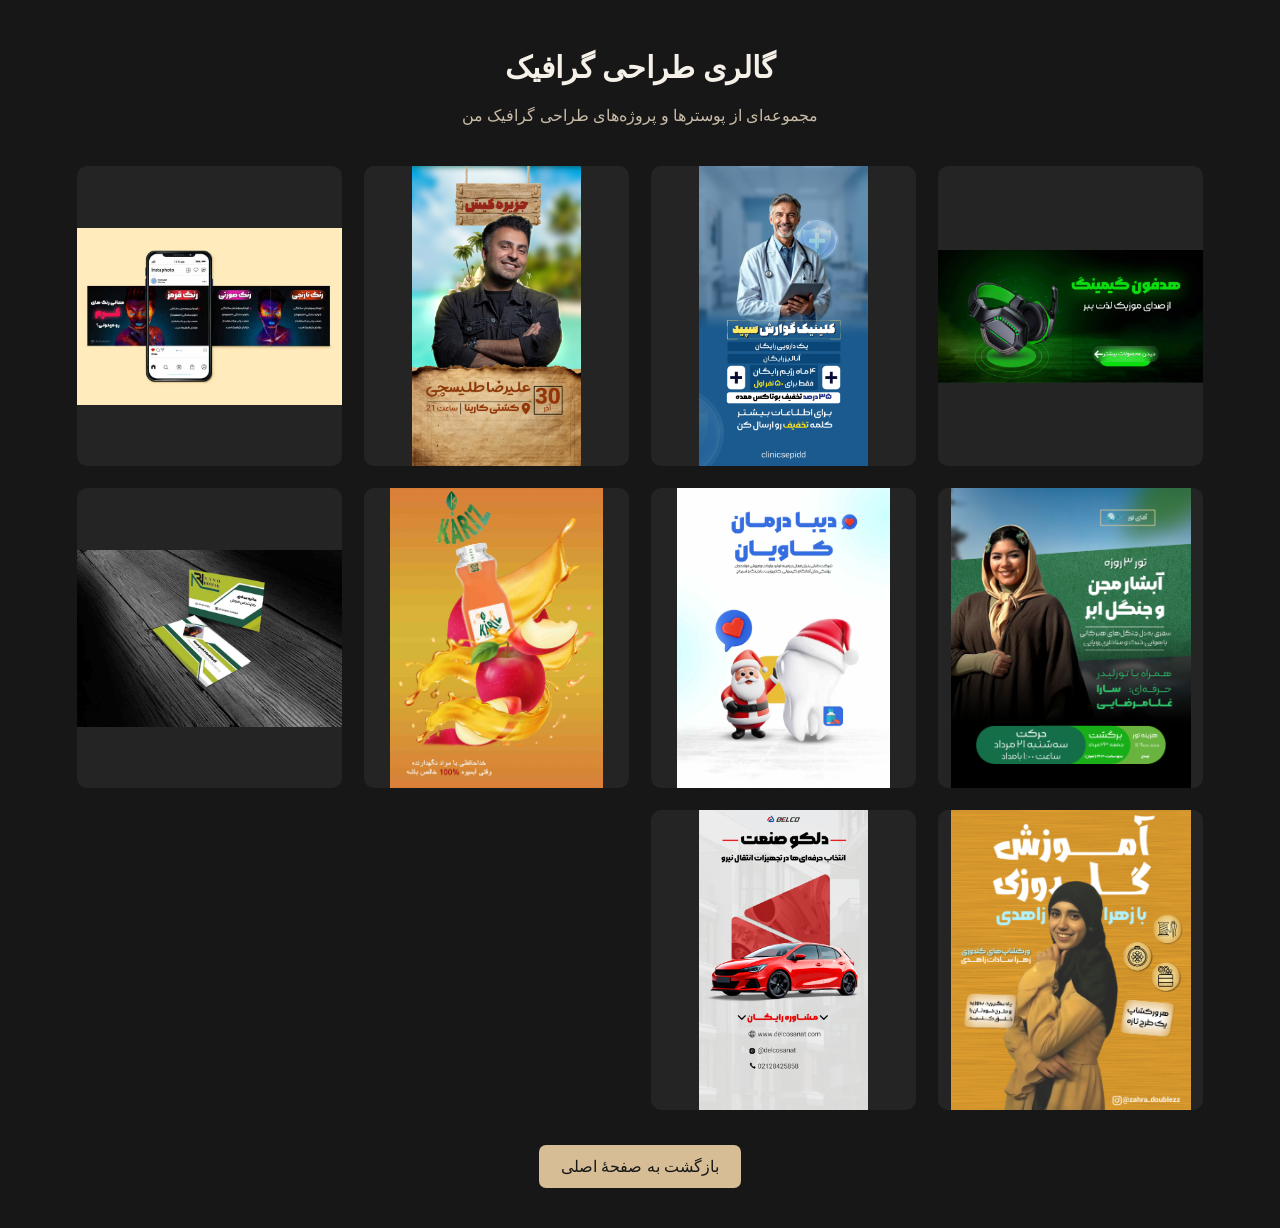
==== design-gallery.html @ f3b90c36 "Upload portfolio" ====
<!DOCTYPE html>
<html lang="fa" dir="rtl">
<head>
    <meta charset="UTF-8">
    <meta name="viewport" content="width=device-width, initial-scale=1.0">
    <title>گالری طراحی گرافیک | حانیه حدادی</title>

    <style>
        * {
            box-sizing: border-box;
        }

        body {
            margin: 0;
            padding: 30px 6%;
            background: #171717;
            color: #f5f0e8;
            font-family: Tahoma, Arial, sans-serif;
        }

        header {
            text-align: center;
            margin-bottom: 35px;
        }

        h1 {
            font-size: 30px;
            margin-bottom: 12px;
        }

        header p {
            color: #c8bba8;
            line-height: 1.9;
        }

        .gallery {
            display: grid;
            grid-template-columns: repeat(auto-fit, minmax(230px, 1fr));
            gap: 22px;
        }

        .gallery img {
            width: 100%;
            height: 300px;
            object-fit: contain;
            background: #242424;
            border-radius: 10px;
            cursor: pointer;
            transition: transform 0.25s;
        }

        .gallery img:hover {
            transform: scale(1.025);
        }

        .back-link {
            display: block;
            width: fit-content;
            margin: 35px auto 10px;
            padding: 12px 22px;
            color: #171717;
            background: #d6bd96;
            text-decoration: none;
            border-radius: 7px;
        }

        dialog {
            width: 90%;
            max-width: 1000px;
            max-height: 90vh;
            padding: 12px;
            border: none;
            border-radius: 10px;
            background: #242424;
        }

        dialog::backdrop {
            background: rgba(0, 0, 0, 0.88);
        }

        dialog img {
            display: block;
            max-width: 100%;
            max-height: 75vh;
            margin: auto;
        }

        dialog button {
            display: block;
            margin: 0 auto 10px;
            padding: 8px 18px;
            cursor: pointer;
        }

        @media (max-width: 600px) {
            body {
                padding: 24px 5%;
            }

            h1 {
                font-size: 24px;
            }

            .gallery img {
                height: 250px;
            }
        }
    </style>
</head>

<body>

    <header>
        <h1 id="page-title">گالری طراحی گرافیک</h1>
        <p id="page-description">
            مجموعه‌ای از پوسترها و پروژه‌های طراحی گرافیک من
        </p>
    </header>

    <main class="gallery" oncontextmenu="return false;">
        <img src="design  (1).jpg" alt="نمونه طراحی گرافیک ۱">
        <img src="design  (2).png" alt="نمونه طراحی گرافیک ۲">
        <img src="design  (3).png" alt="نمونه طراحی گرافیک ۳">
        <img src="design  (4).jpg" alt="نمونه طراحی گرافیک ۴">
        <img src="design  (5).png" alt="نمونه طراحی گرافیک ۵">
        <img src="design  (6).jpg" alt="نمونه طراحی گرافیک ۶">
        <img src="design  (7).jpg" alt="نمونه طراحی گرافیک ۷">
        <img src="design  (8).jpg" alt="نمونه طراحی گرافیک ۸">
        <img src="design  (9).png" alt="نمونه طراحی گرافیک ۹">
        <img src="design.png" alt="نمونه طراحی گرافیک ۱۰">
    </main>

    <a class="back-link" href="../../index.html" id="back-link">
        بازگشت به صفحهٔ اصلی
    </a>

    <dialog id="image-viewer">
        <button id="close-viewer" type="button">بستن ✕</button>
        <img id="large-image" src="" alt="">
    </dialog>

    <script>
        const viewer = document.getElementById("image-viewer");
        const largeImage = document.getElementById("large-image");
        const closeViewerBtn = document.getElementById("close-viewer");

        document.querySelectorAll(".gallery img").forEach(function (img) {
            img.addEventListener("click", function () {
                largeImage.src = img.src;
                largeImage.alt = img.alt;
                viewer.showModal();
            });
        });

        closeViewerBtn.addEventListener("click", function () {
            viewer.close();
        });

        viewer.addEventListener("click", function (event) {
            if (event.target === viewer) {
                viewer.close();
            }
        });

        document.addEventListener("keydown", function (event) {
            if (event.key === "Escape" && viewer.open) {
                viewer.close();
            }
        });

        const translations = {
            fa: {
                title: "گالری طراحی گرافیک",
                description: "مجموعه‌ای از پوسترها و پروژه‌های طراحی گرافیک من",
                back: "بازگشت به صفحهٔ اصلی",
                alt: "نمونه طراحی گرافیک",
                close: "بستن ✕"
            },
            en: {
                title: "Graphic Design Gallery",
                description: "A collection of my posters and graphic design projects",
                back: "Back to Home",
                alt: "Graphic design sample",
                close: "Close ✕"
            },
            it: {
                title: "Galleria di Graphic Design",
                description: "Una raccolta dei miei poster e progetti di grafica",
                back: "Torna alla pagina principale",
                alt: "Progetto di graphic design",
                close: "Chiudi ✕"
            }
        };

        let lang = "fa";
        try {
            lang = localStorage.getItem("selectedLanguage") || "fa";
        } catch (error) {
            lang = "fa";
        }

        if (!translations[lang]) {
            lang = "fa";
        }

        document.documentElement.lang = lang;
        document.documentElement.dir = lang === "fa" ? "rtl" : "ltr";
        document.getElementById("page-title").textContent =
            translations[lang].title;
        document.getElementById("page-description").textContent =
            translations[lang].description;
        document.getElementById("back-link").textContent =
            translations[lang].back;
        closeViewerBtn.textContent = translations[lang].close;

        document.querySelectorAll(".gallery img").forEach(function (img, index) {
            img.alt = translations[lang].alt + " " + (index + 1);
        });

        document.title = translations[lang].title + " | Haniyeh Haddadi";
    </script>

</body>
</html>
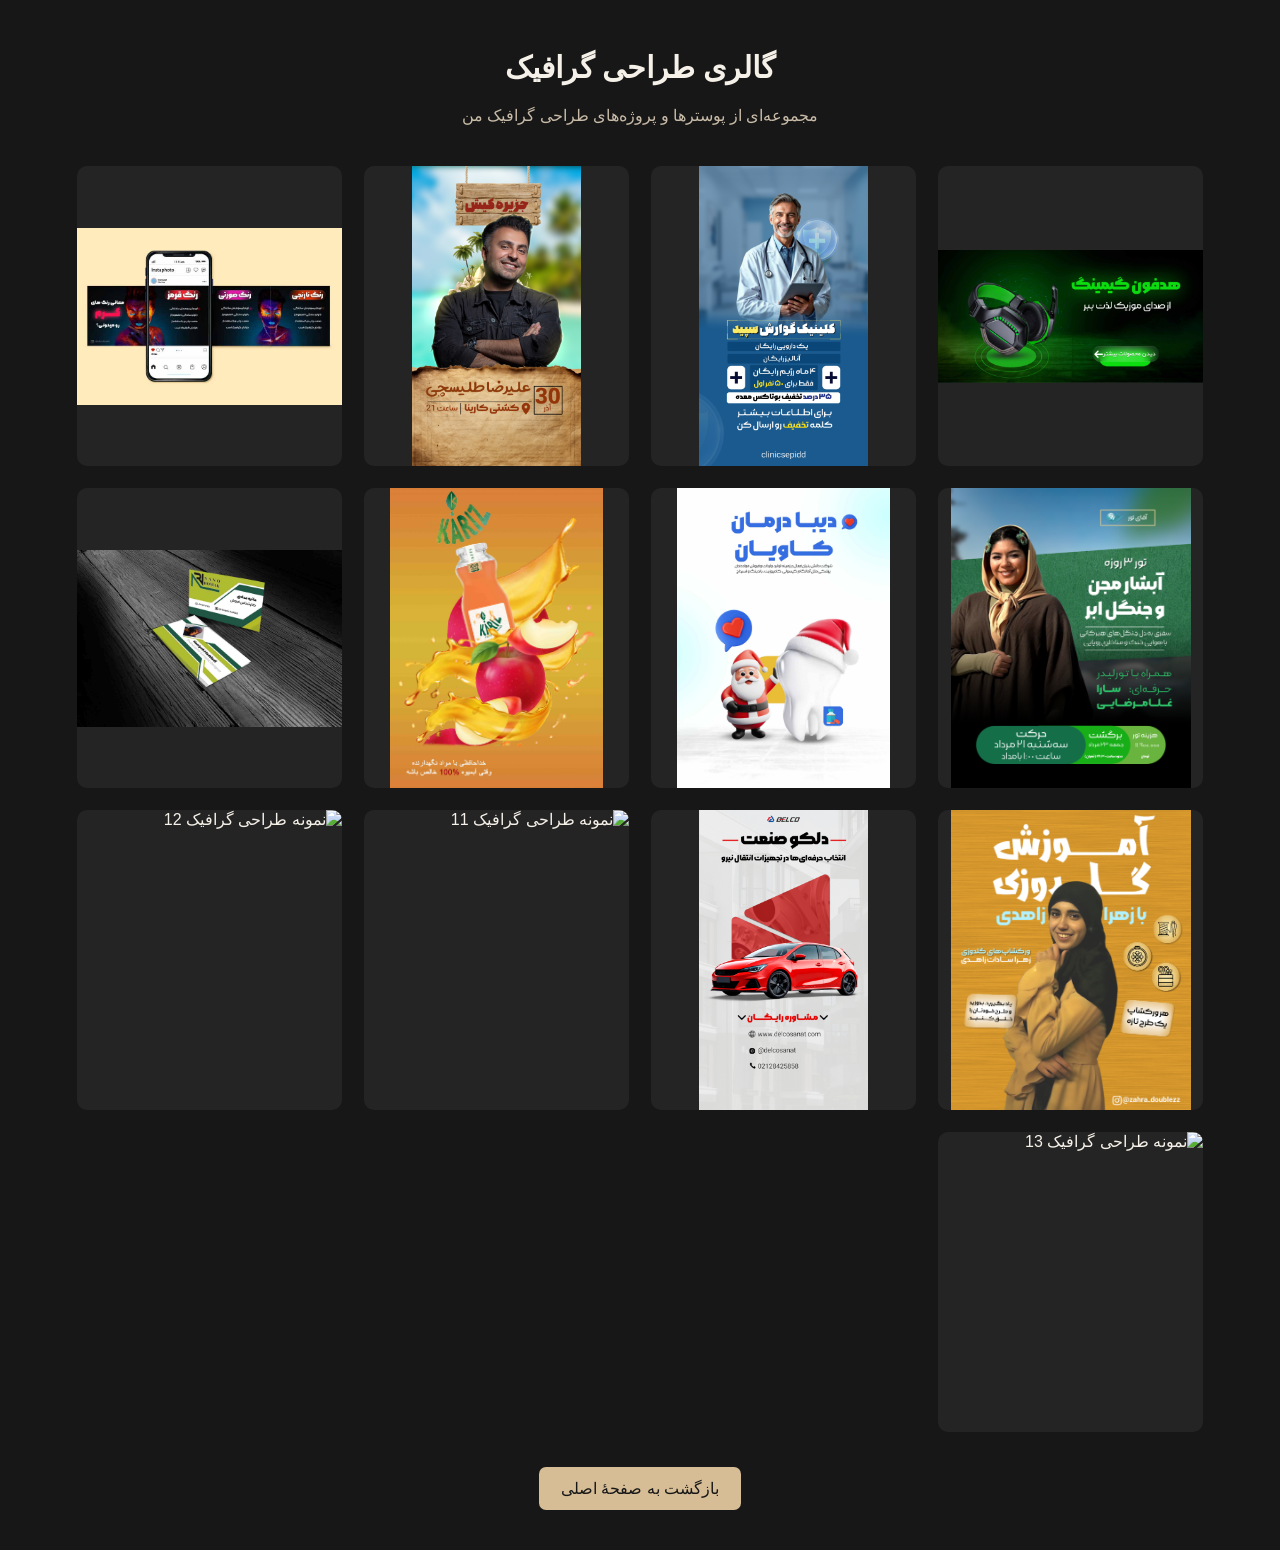
==== commit 79411846: "Update design-gallery.html" ====
--- a/design-gallery.html
+++ b/design-gallery.html
@@ -128,6 +128,9 @@
         <img src="design  (8).jpg" alt="نمونه طراحی گرافیک ۸">
         <img src="design  (9).png" alt="نمونه طراحی گرافیک ۹">
         <img src="design.png" alt="نمونه طراحی گرافیک ۱۰">
+        <img src="design  (10).png" alt="نمونه طراحی گرافیک ۱۱">
+        <img src="design  (11).png" alt="نمونه طراحی گرافیک ۱۲">
+        <img src="design  (12).png" alt="نمونه طراحی گرافیک ۱۳">
     </main>
 
     <a class="back-link" href="../../index.html" id="back-link">
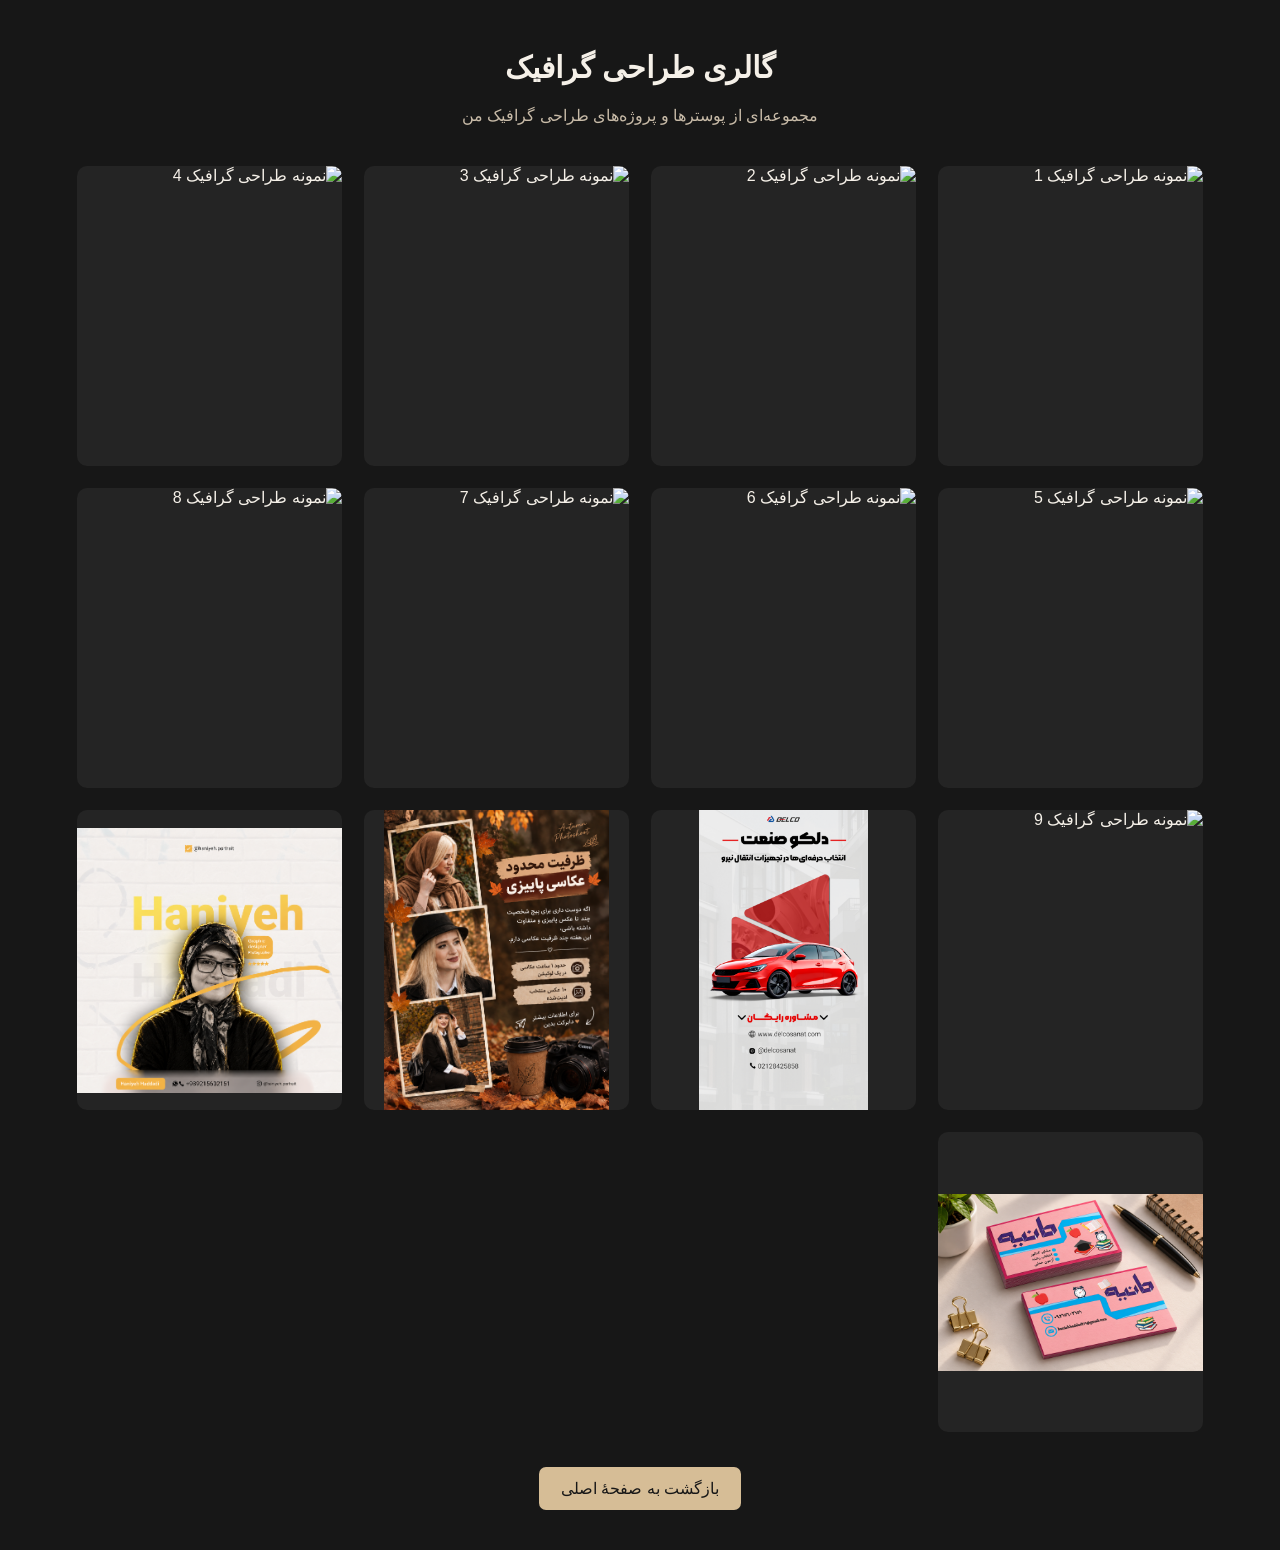
==== commit 03afa165: "Update design-gallery.html" ====
--- a/design-gallery.html
+++ b/design-gallery.html
@@ -118,20 +118,20 @@
     </header>
 
     <main class="gallery" oncontextmenu="return false;">
-        <img src="design  (1).jpg" alt="نمونه طراحی گرافیک ۱">
-        <img src="design  (2).png" alt="نمونه طراحی گرافیک ۲">
-        <img src="design  (3).png" alt="نمونه طراحی گرافیک ۳">
-        <img src="design  (4).jpg" alt="نمونه طراحی گرافیک ۴">
-        <img src="design  (5).png" alt="نمونه طراحی گرافیک ۵">
-        <img src="design  (6).jpg" alt="نمونه طراحی گرافیک ۶">
-        <img src="design  (7).jpg" alt="نمونه طراحی گرافیک ۷">
-        <img src="design  (8).jpg" alt="نمونه طراحی گرافیک ۸">
-        <img src="design  (9).png" alt="نمونه طراحی گرافیک ۹">
-        <img src="design.png" alt="نمونه طراحی گرافیک ۱۰">
-        <img src="design  (10).png" alt="نمونه طراحی گرافیک ۱۱">
-        <img src="design  (11).png" alt="نمونه طراحی گرافیک ۱۲">
-        <img src="design  (12).png" alt="نمونه طراحی گرافیک ۱۳">
-    </main>
+    <img src="design%20(1).jpg" alt="نمونه طراحی گرافیک ۱">
+    <img src="design%20(2).png" alt="نمونه طراحی گرافیک ۲">
+    <img src="design%20(3).png" alt="نمونه طراحی گرافیک ۳">
+    <img src="design%20(4).jpg" alt="نمونه طراحی گرافیک ۴">
+    <img src="design%20(5).png" alt="نمونه طراحی گرافیک ۵">
+    <img src="design%20(6).jpg" alt="نمونه طراحی گرافیک ۶">
+    <img src="design%20(7).jpg" alt="نمونه طراحی گرافیک ۷">
+    <img src="design%20(8).jpg" alt="نمونه طراحی گرافیک ۸">
+    <img src="design%20(9).png" alt="نمونه طراحی گرافیک ۹">
+    <img src="design.png" alt="نمونه طراحی گرافیک ۱۰">
+    <img src="design%20(10).png" alt="نمونه طراحی گرافیک ۱۱">
+    <img src="design%20(11).png" alt="نمونه طراحی گرافیک ۱۲">
+    <img src="design%20(12).png" alt="نمونه طراحی گرافیک ۱۳">
+</main>
 
     <a class="back-link" href="../../index.html" id="back-link">
         بازگشت به صفحهٔ اصلی
